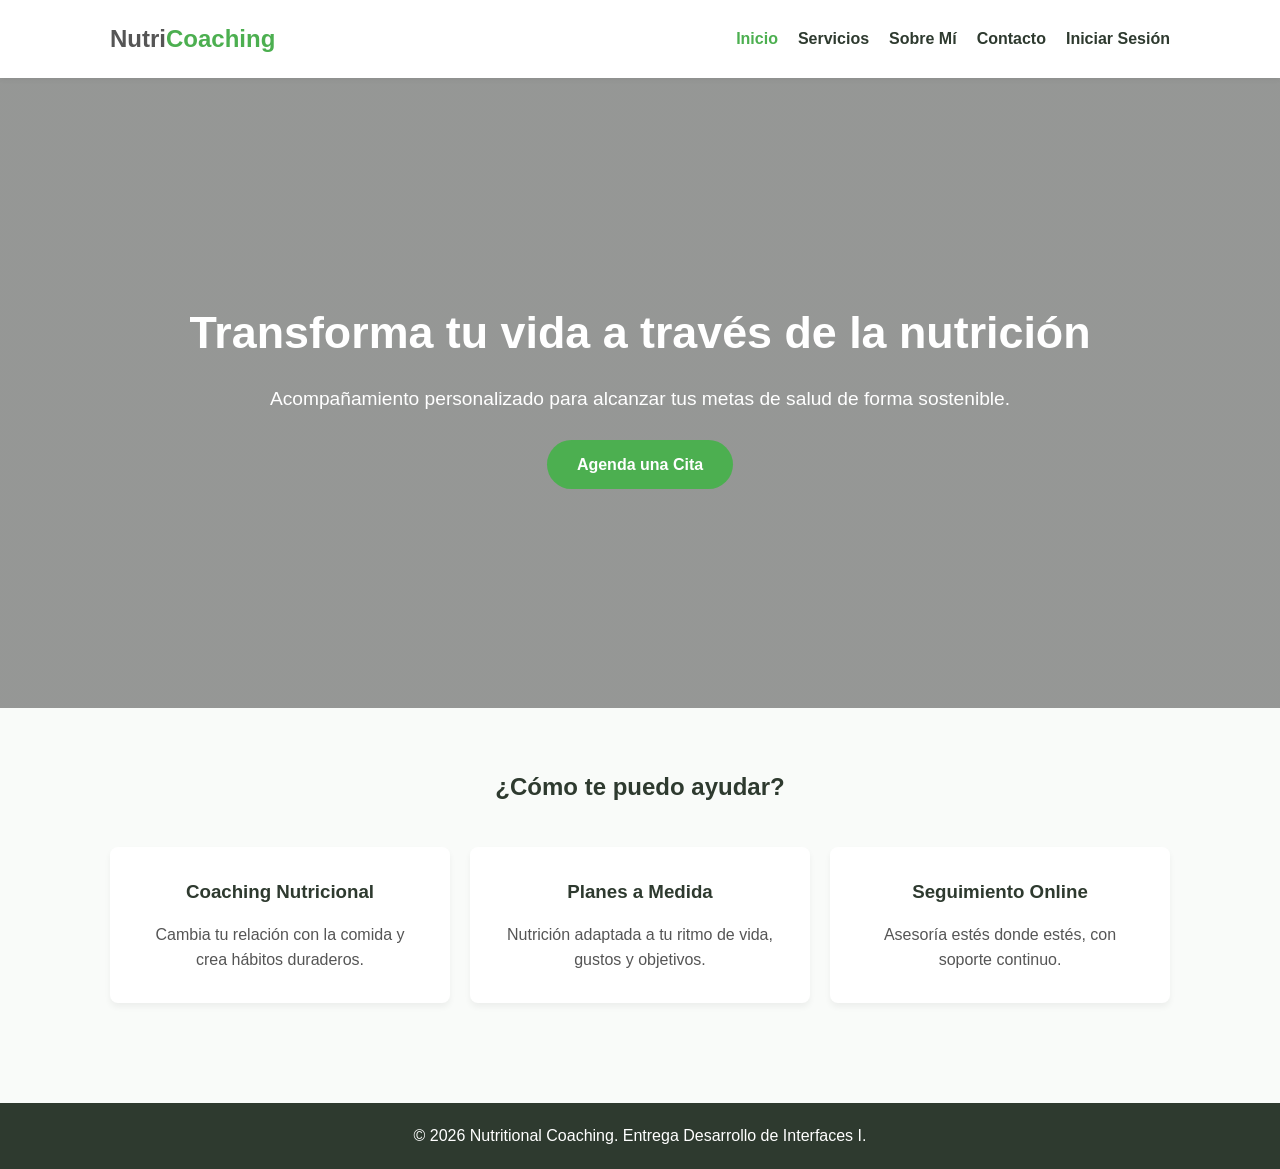
==== index.html @ 733d3e92 "feat: implementar estructura y diseño responsive de la sección principal (Main) - Creación de la est" ====
<!DOCTYPE html>
<html lang="es">
<head>
    <meta charset="UTF-8">
    <meta name="viewport" content="width=device-width, initial-scale=1.0">
    <title>Nutritional Coaching | Tu Bienestar</title>
    <link rel="stylesheet" href="css/estilos.css">
</head>
<body>

    <!-- Navegación principal -->
    <header class="main-header">
        <div class="container header-flex">
            <div class="logo">
                <h2>Nutri<span>Coaching</span></h2>
            </div>
            <nav class="main-nav">
                <ul>
                    <li><a href="#" class="active">Inicio</a></li>
                    <li><a href="#">Servicios</a></li>
                    <li><a href="#">Sobre Mí</a></li>
                    <li><a href="#">Contacto</a></li>
                    <li><a href="#">Iniciar Sesión</a></li>
                </ul>
            </nav>
        </div>
    </header>

    <!-- Héroe (Sección principal de impacto) -->
    <section class="hero">
        <div class="container hero-content">
            <h1>Transforma tu vida a través de la nutrición</h1>
            <p>Acompañamiento personalizado para alcanzar tus metas de salud de forma sostenible.</p>
            <a href="#" class="btn-primary">Agenda una Cita</a>
        </div>
    </section>

    <!-- Pilares o Servicios Breves -->
    <section class="services-preview">
        <div class="container">
            <h2 class="section-title">¿Cómo te puedo ayudar?</h2>
            <div class="services-grid">
                <div class="service-card">
                    <h3>Coaching Nutricional</h3>
                    <p>Cambia tu relación con la comida y crea hábitos duraderos.</p>
                </div>
                <div class="service-card">
                    <h3>Planes a Medida</h3>
                    <p>Nutrición adaptada a tu ritmo de vida, gustos y objetivos.</p>
                </div>
                <div class="service-card">
                    <h3>Seguimiento Online</h3>
                    <p>Asesoría estés donde estés, con soporte continuo.</p>
                </div>
            </div>
        </div>
    </section>

    <!-- Footer básico -->
    <footer class="main-footer">
        <p>&copy; 2026 Nutritional Coaching. Entrega Desarrollo de Interfaces I.</p>
    </footer>

</body>
</html>
---- css/estilos.css ----
/* --- Variables y Reset --- */
:root {
    --primary-color: #4CAF50; /* Verde saludable */
    --dark-color: #2E3A2F;
    --light-color: #f9fbf9;
    --text-color: #555;
}

* {
    margin: 0;
    padding: 0;
    box-sizing: border-box;
    font-family: 'Segoe UI', Tahoma, Geneva, Verdana, sans-serif;
}

body {
    background-color: var(--light-color);
    color: var(--text-color);
    line-height: 1.6;
}

.container {
    max-width: 1100px;
    margin: 0 auto;
    padding: 0 20px;
}

/* --- Header & Nav --- */
.main-header {
    background: #fff;
    box-shadow: 0 2px 5px rgba(0,0,0,0.05);
    padding: 20px 0;
    position: sticky;
    top: 0;
    z-index: 100;
}

.header-flex {
    display: flex;
    justify-content: space-between;
    align-items: center;
}

.logo h2 span {
    color: var(--primary-color);
}

.main-nav ul {
    display: flex;
    list-style: none;
}

.main-nav ul li {
    margin-left: 20px;
}

.main-nav ul li a {
    text-decoration: none;
    color: var(--dark-color);
    font-weight: 600;
    transition: color 0.3s;
}

.main-nav ul li a:hover, 
.main-nav ul li a.active {
    color: var(--primary-color);
}

/* --- Hero Section --- */
.hero {
    background: linear-gradient(rgba(0,0,0,0.4), rgba(0,0,0,0.4)), url('https://images.unsplash.com/photo-1540420773420-3366772f4999?q=80&w=1200') no-repeat center center/cover;
    height: 70vh;
    display: flex;
    align-items: center;
    color: #fff;
    text-align: center;
}

.hero-content {
    width: 100%;
}

.hero h1 {
    font-size: 2.8rem;
    margin-bottom: 15px;
}

.hero p {
    font-size: 1.2rem;
    margin-bottom: 25px;
}

.btn-primary {
    display: inline-block;
    background: var(--primary-color);
    color: #fff;
    padding: 12px 30px;
    text-decoration: none;
    border-radius: 25px;
    font-weight: bold;
    transition: background 0.3s;
}

.btn-primary:hover {
    background: #439a46;
}

/* --- Services Grid --- */
.services-preview {
    padding: 60px 0;
    text-align: center;
}

.section-title {
    margin-bottom: 40px;
    color: var(--dark-color);
}

.services-grid {
    display: grid;
    grid-template-columns: repeat(3, 1fr);
    gap: 20px;
}

.service-card {
    background: #fff;
    padding: 30px;
    border-radius: 8px;
    box-shadow: 0 4px 6px rgba(0,0,0,0.05);
    transition: transform 0.3s;
}

.service-card:hover {
    transform: translateY(-5px);
}

.service-card h3 {
    margin-bottom: 15px;
    color: var(--dark-color);
}

/* --- Footer --- */
.main-footer {
    background: var(--dark-color);
    color: #fff;
    text-align: center;
    padding: 20px 0;
    margin-top: 40px;
}

/* --- RESPONSIVE (Media Queries) --- */
@media (max-width: 768px) {
    .header-flex {
        flex-direction: column;
        gap: 15px;
    }

    .main-nav ul {
        padding: 0;
    }

    .hero h1 {
        font-size: 2rem;
    }

    .services-grid {
        grid-template-columns: 1fr; /* Pasa de 3 columnas a 1 en celulares */
    }
}
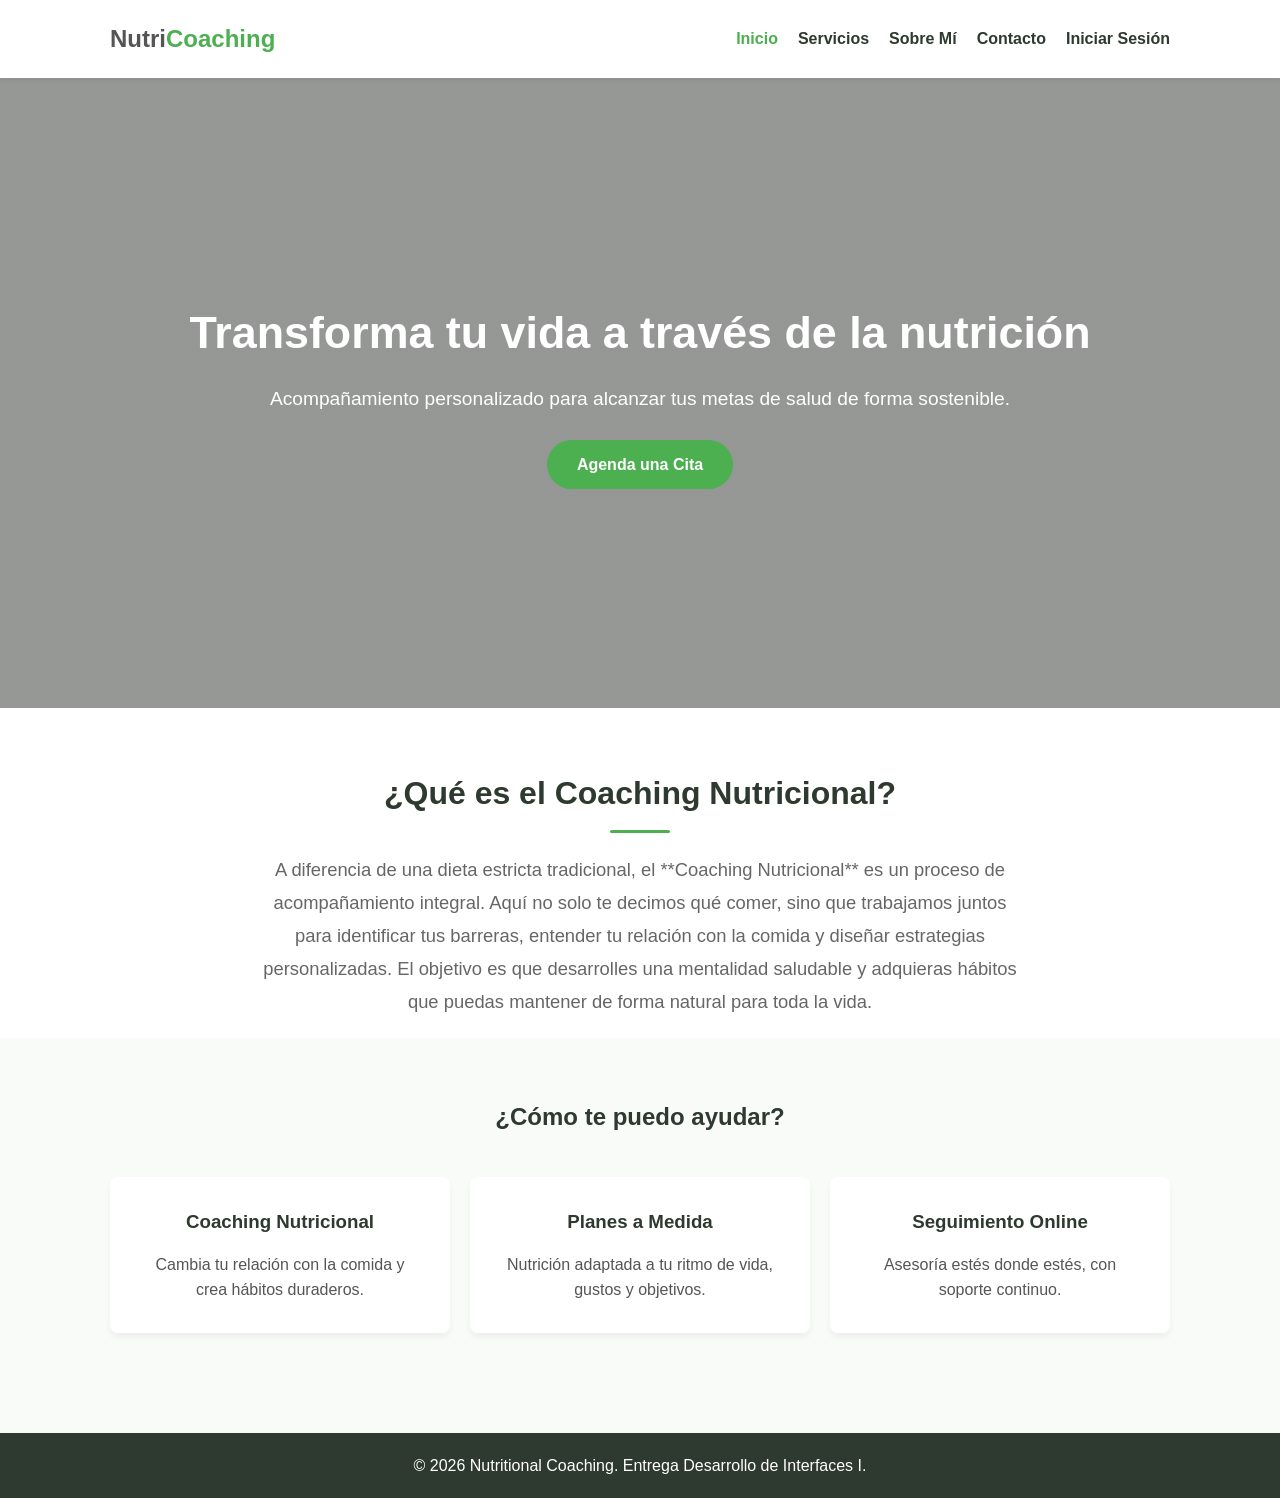
==== commit 5fd50552: "feat:agregar sección explicativa de Coaching Nutricional según feedback del profe -Incorporación de " ====
--- a/index.html
+++ b/index.html
@@ -20,7 +20,7 @@
                     <li><a href="#">Servicios</a></li>
                     <li><a href="#">Sobre Mí</a></li>
                     <li><a href="#">Contacto</a></li>
-                    <li><a href="#">Iniciar Sesión</a></li>
+                    <li><a href="pages/login-register.html">Iniciar Sesión</a></li>
                 </ul>
             </nav>
         </div>
@@ -32,6 +32,16 @@
             <h1>Transforma tu vida a través de la nutrición</h1>
             <p>Acompañamiento personalizado para alcanzar tus metas de salud de forma sostenible.</p>
             <a href="#" class="btn-primary">Agenda una Cita</a>
+        </div>
+    </section>
+
+    <!-- Sección de Introducción / ¿Qué es el Coaching? -->
+    <section class="about-coaching">
+        <div class="container container-small">
+            <h2 class="about-title">¿Qué es el Coaching Nutricional?</h2>
+            <p class="about-text">
+                A diferencia de una dieta estricta tradicional, el **Coaching Nutricional** es un proceso de acompañamiento integral. Aquí no solo te decimos qué comer, sino que trabajamos juntos para identificar tus barreras, entender tu relación con la comida y diseñar estrategias personalizadas. El objetivo es que desarrolles una mentalidad saludable y adquieras hábitos que puedas mantener de forma natural para toda la vida.
+            </p>
         </div>
     </section>
 
--- a/css/estilos.css
+++ b/css/estilos.css
@@ -1,79 +1,95 @@
 /* --- Variables y Reset --- */
 :root {
-    --primary-color: #4CAF50; /* Verde saludable */
-    --dark-color: #2E3A2F;
-    --light-color: #f9fbf9;
-    --text-color: #555;
+    /* Variables CSS: Centralizan los colores de la paleta para mantener consistencia 
+       y permitir cambios globales rápidos. Cumple con principios de UI/UX de consistencia. */
+    --primary-color: #4CAF50; /* Verde principal (identidad de salud/bienestar) */
+    --dark-color: #2E3A2F;    /* Gris verdoso oscuro para textos principales y fondos contrastantes */
+    --light-color: #f9fbf9;   /* Blanco roto/hueso para el fondo general del sitio */
+    --text-color: #555;       /* Gris medio para los párrafos, reduciendo la fatiga visual */
 }
 
 * {
     margin: 0;
     padding: 0;
+    /* Box-sizing Border-box: Cambia el modelo de caja del navegador. Hace que el 
+       padding y el border se incluyan DENTRO del ancho (width) total del elemento. 
+       Evita que las cajas se desborden o se rompa el diseño adaptativo. */
     box-sizing: border-box;
     font-family: 'Segoe UI', Tahoma, Geneva, Verdana, sans-serif;
 }
 
 body {
-    background-color: var(--light-color);
-    color: var(--text-color);
-    line-height: 1.6;
+    background-color: var(--light-color); /* Aplica el color de fondo general */
+    color: var(--text-color);             /* Color por defecto para el texto */
+    line-height: 1.6;                     /* Altura de línea para mejorar la legibilidad del texto */
 }
 
 .container {
+    /* Contenedor Adaptativo: Establece un ancho máximo para pantallas grandes 
+       y usa 'margin: 0 auto' para centrar el bloque horizontalmente. */
     max-width: 1100px;
     margin: 0 auto;
-    padding: 0 20px;
+    padding: 0 20px; /* Padding lateral de seguridad para que el contenido no pegue al borde en móviles */
 }
 
 /* --- Header & Nav --- */
 .main-header {
     background: #fff;
+    /* Box-shadow: Crea un efecto de sombra sutil bajo el header para darle profundidad (profundidad visual) */
     box-shadow: 0 2px 5px rgba(0,0,0,0.05);
     padding: 20px 0;
+    /* Cabecera Fija: 'sticky' mantiene el menú flotando en la parte superior al hacer scroll, 
+       mejorando la usabilidad del sitio web. El 'z-index' asegura que pase por encima del contenido. */
     position: sticky;
     top: 0;
     z-index: 100;
 }
 
 .header-flex {
+    /* Flexbox: Alinea el Logo y el Menú en una fila horizontal distribuyéndolos 
+       a los extremos opuestos (space-between) y centrándolos verticalmente (center). */
     display: flex;
     justify-content: space-between;
     align-items: center;
 }
 
 .logo h2 span {
-    color: var(--primary-color);
+    color: var(--primary-color); /* Resalta el "Coaching" con el verde de la marca */
 }
 
 .main-nav ul {
-    display: flex;
-    list-style: none;
+    display: flex; /* Coloca los elementos de la lista de navegación en una fila horizontal */
+    list-style: none; /* Elimina los puntos o viñetas por defecto de las listas 'ul' */
 }
 
 .main-nav ul li {
-    margin-left: 20px;
+    margin-left: 20px; /* Genera separación horizontal entre las opciones del menú */
 }
 
 .main-nav ul li a {
-    text-decoration: none;
-    color: var(--dark-color);
-    font-weight: 600;
-    transition: color 0.3s;
+    text-decoration: none; /* Elimina la línea de subrayado azul por defecto de los enlaces */
+    color: var(--dark-color);
+    font-weight: 600; /* Hace la tipografía semi-negrita para mejor lectura */
+    /* Transition: Suaviza el cambio de color al pasar el cursor (hover), durando 0.3 segundos */
+    transition: color 0.3s; 
 }
 
 .main-nav ul li a:hover, 
 .main-nav ul li a.active {
-    color: var(--primary-color);
-}
-
-/* --- Hero Section --- */
+    color: var(--primary-color); /* Cambia a verde en hover o si la página está activa */
+}
+
+/* --- Hero Section (Sección Principal) --- */
 .hero {
+    /* Background compuesto: Combina un degradado lineal oscuro (para opacar la imagen y que el 
+       texto blanco contraste y sea legible) junto con una imagen de Unsplash en alta resolución. 
+       'cover' asegura que la imagen cubra todo el espacio sin deformarse. */
     background: linear-gradient(rgba(0,0,0,0.4), rgba(0,0,0,0.4)), url('https://images.unsplash.com/photo-1540420773420-3366772f4999?q=80&w=1200') no-repeat center center/cover;
-    height: 70vh;
+    height: 70vh; /* Ocupa el 70% de la altura visible de la pantalla del usuario */
     display: flex;
-    align-items: center;
+    align-items: center; /* Centra el contenido del hero verticalmente */
     color: #fff;
-    text-align: center;
+    text-align: center; /* Centra los textos horizontalmente */
 }
 
 .hero-content {
@@ -81,7 +97,7 @@
 }
 
 .hero h1 {
-    font-size: 2.8rem;
+    font-size: 2.8rem; /* Tamaño de tipografía grande para jerarquía de títulos principal (H1) */
     margin-bottom: 15px;
 }
 
@@ -91,21 +107,61 @@
 }
 
 .btn-primary {
-    display: inline-block;
+    display: inline-block; /* Permite aplicar paddings, márgenes y comportarse como bloque en línea */
     background: var(--primary-color);
     color: #fff;
-    padding: 12px 30px;
+    padding: 12px 30px; /* Espaciado interno para darle forma de botón ovalado */
     text-decoration: none;
-    border-radius: 25px;
+    border-radius: 25px; /* Bordes completamente redondeados */
     font-weight: bold;
-    transition: background 0.3s;
+    transition: background 0.3s; /* Transición suave para el cambio de color del botón */
 }
 
 .btn-primary:hover {
-    background: #439a46;
-}
-
-/* --- Services Grid --- */
+    background: #439a46; /* Oscurece ligeramente el verde cuando el usuario se posiciona encima */
+}
+
+/* --- Nueva Sección: ¿Qué es el Coaching? (Feedback del Profesor) --- */
+.about-coaching {
+    background-color: #fff; /* Fondo blanco para romper el ritmo visual con el fondo general gris claro */
+    padding: 60px 0 20px 0;
+    text-align: center;
+}
+
+.container-small {
+    /* Contenedor más angosto (800px): Mantiene las líneas de texto más cortas, 
+       lo cual es un principio clave de UX de lectura para que el usuario no se canse. */
+    max-width: 800px; 
+    margin: 0 auto;
+    padding: 0 20px;
+}
+
+.about-title {
+    color: var(--dark-color);
+    font-size: 2rem;
+    margin-bottom: 20px;
+    position: relative; /* Permite posicionar el pseudo-elemento ::after con base a este título */
+}
+
+/* Pseudo-elemento ::after: Crea de forma puramente CSS una línea decorativa verde 
+   justo debajo del título sin tener que ensuciar el HTML con etiquetas extras divs vacíos. */
+.about-title::after {
+    content: ''; /* Obligatorio para que el pseudo-elemento exista en el renderizado */
+    display: block;
+    width: 60px;
+    height: 3px;
+    background-color: var(--primary-color);
+    margin: 10px auto 0 auto; /* Centra la línea horizontalmente */
+    border-radius: 2px;
+}
+
+.about-text {
+    font-size: 1.15rem; /* Un poco más grande que el texto común para darle carácter introductorio */
+    color: #666;
+    line-height: 1.8; /* Mayor espacio entre líneas de texto para una lectura fluida */
+}
+
+/* --- Services Grid (Sección de Tarjetas) --- */
 .services-preview {
     padding: 60px 0;
     text-align: center;
@@ -117,20 +173,24 @@
 }
 
 .services-grid {
+    /* CSS Grid Layout: Sistema bidimensional perfecto para maquetar grids. 
+       'repeat(3, 1fr)' crea automáticamente 3 columnas que miden exactamente lo mismo (fracciones iguales). */
     display: grid;
     grid-template-columns: repeat(3, 1fr);
-    gap: 20px;
+    gap: 20px; /* Separación uniforme entre las tarjetas de servicios */
 }
 
 .service-card {
     background: #fff;
     padding: 30px;
     border-radius: 8px;
-    box-shadow: 0 4px 6px rgba(0,0,0,0.05);
-    transition: transform 0.3s;
+    box-shadow: 0 4px 6px rgba(0,0,0,0.05); /* Sombra suave para generar el efecto de tarjeta limpia */
+    transition: transform 0.3s; /* Prepara la tarjeta para una animación de movimiento suave */
 }
 
 .service-card:hover {
+    /* Efecto de elevación: Eleva la tarjeta 5 píxeles verticalmente en el eje Y al pasar el cursor, 
+       dando una respuesta visual dinámica e interactiva de que es un elemento clicable. */
     transform: translateY(-5px);
 }
 
@@ -148,9 +208,13 @@
     margin-top: 40px;
 }
 
-/* --- RESPONSIVE (Media Queries) --- */
+/* --- RESPONSIVE DESIGN (Media Queries) --- */
 @media (max-width: 768px) {
+    /* Este bloque se activa automáticamente cuando la pantalla mide 768px de ancho o menos (Tablets y Móviles) */
+
     .header-flex {
+        /* Pasa el menú de navegación a diseño vertical, apilando el logo encima de los links 
+           para que no se corten o queden apretados en los lados. */
         flex-direction: column;
         gap: 15px;
     }
@@ -160,10 +224,12 @@
     }
 
     .hero h1 {
-        font-size: 2rem;
+        font-size: 2rem; /* Reduce el tamaño del título principal para que quepa bien en pantallas móviles */
     }
 
     .services-grid {
-        grid-template-columns: 1fr; /* Pasa de 3 columnas a 1 en celulares */
+        /* Destruye las 3 columnas y las pasa a 1 sola columna vertical (1fr). 
+           Esto evita el scroll horizontal y asegura el estándar 100% Responsive. */
+        grid-template-columns: 1fr; 
     }
 }
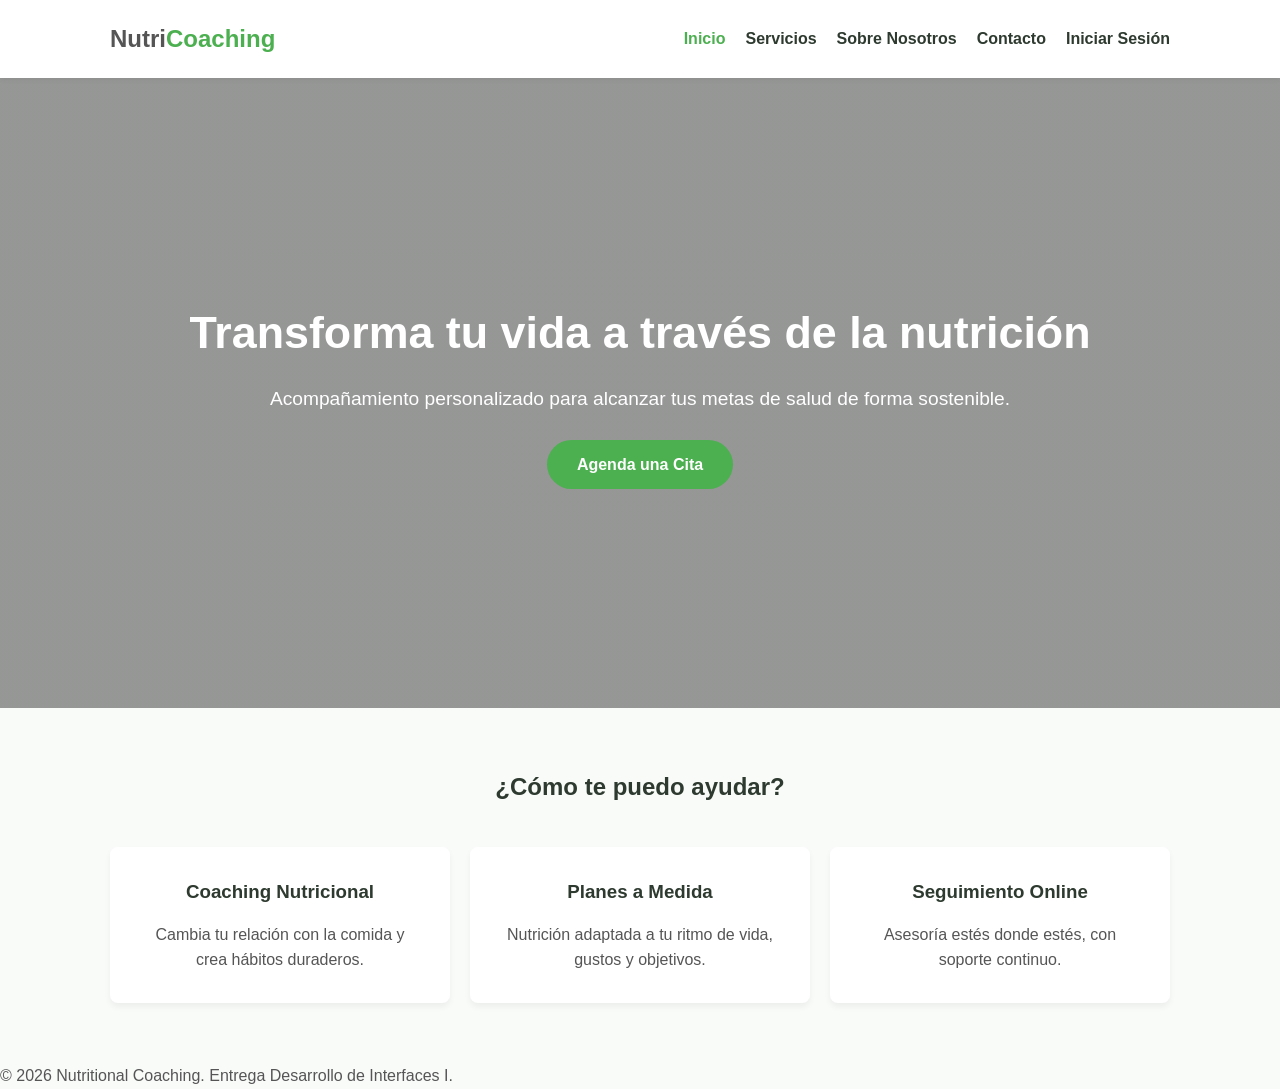
==== commit 1110641c: "diseño_Gaby" ====
--- a/index.html
+++ b/index.html
@@ -18,9 +18,9 @@
                 <ul>
                     <li><a href="#" class="active">Inicio</a></li>
                     <li><a href="#">Servicios</a></li>
-                    <li><a href="#">Sobre Mí</a></li>
+                    <li><a href="sobre_nosotros.html">Sobre Nosotros</a></li>
                     <li><a href="#">Contacto</a></li>
-                    <li><a href="pages/login-register.html">Iniciar Sesión</a></li>
+                    <li><a href="#">Iniciar Sesión</a></li>
                 </ul>
             </nav>
         </div>
@@ -32,16 +32,6 @@
             <h1>Transforma tu vida a través de la nutrición</h1>
             <p>Acompañamiento personalizado para alcanzar tus metas de salud de forma sostenible.</p>
             <a href="#" class="btn-primary">Agenda una Cita</a>
-        </div>
-    </section>
-
-    <!-- Sección de Introducción / ¿Qué es el Coaching? -->
-    <section class="about-coaching">
-        <div class="container container-small">
-            <h2 class="about-title">¿Qué es el Coaching Nutricional?</h2>
-            <p class="about-text">
-                A diferencia de una dieta estricta tradicional, el **Coaching Nutricional** es un proceso de acompañamiento integral. Aquí no solo te decimos qué comer, sino que trabajamos juntos para identificar tus barreras, entender tu relación con la comida y diseñar estrategias personalizadas. El objetivo es que desarrolles una mentalidad saludable y adquieras hábitos que puedas mantener de forma natural para toda la vida.
-            </p>
         </div>
     </section>
 
--- a/css/estilos.css
+++ b/css/estilos.css
@@ -1,95 +1,79 @@
 /* --- Variables y Reset --- */
 :root {
-    /* Variables CSS: Centralizan los colores de la paleta para mantener consistencia 
-       y permitir cambios globales rápidos. Cumple con principios de UI/UX de consistencia. */
-    --primary-color: #4CAF50; /* Verde principal (identidad de salud/bienestar) */
-    --dark-color: #2E3A2F;    /* Gris verdoso oscuro para textos principales y fondos contrastantes */
-    --light-color: #f9fbf9;   /* Blanco roto/hueso para el fondo general del sitio */
-    --text-color: #555;       /* Gris medio para los párrafos, reduciendo la fatiga visual */
+    --primary-color: #4CAF50; /* Verde saludable */
+    --dark-color: #2E3A2F;
+    --light-color: #f9fbf9;
+    --text-color: #555;
 }
 
 * {
     margin: 0;
     padding: 0;
-    /* Box-sizing Border-box: Cambia el modelo de caja del navegador. Hace que el 
-       padding y el border se incluyan DENTRO del ancho (width) total del elemento. 
-       Evita que las cajas se desborden o se rompa el diseño adaptativo. */
     box-sizing: border-box;
     font-family: 'Segoe UI', Tahoma, Geneva, Verdana, sans-serif;
 }
 
 body {
-    background-color: var(--light-color); /* Aplica el color de fondo general */
-    color: var(--text-color);             /* Color por defecto para el texto */
-    line-height: 1.6;                     /* Altura de línea para mejorar la legibilidad del texto */
+    background-color: var(--light-color);
+    color: var(--text-color);
+    line-height: 1.6;
 }
 
 .container {
-    /* Contenedor Adaptativo: Establece un ancho máximo para pantallas grandes 
-       y usa 'margin: 0 auto' para centrar el bloque horizontalmente. */
     max-width: 1100px;
     margin: 0 auto;
-    padding: 0 20px; /* Padding lateral de seguridad para que el contenido no pegue al borde en móviles */
+    padding: 0 20px;
 }
 
 /* --- Header & Nav --- */
 .main-header {
     background: #fff;
-    /* Box-shadow: Crea un efecto de sombra sutil bajo el header para darle profundidad (profundidad visual) */
     box-shadow: 0 2px 5px rgba(0,0,0,0.05);
     padding: 20px 0;
-    /* Cabecera Fija: 'sticky' mantiene el menú flotando en la parte superior al hacer scroll, 
-       mejorando la usabilidad del sitio web. El 'z-index' asegura que pase por encima del contenido. */
     position: sticky;
     top: 0;
     z-index: 100;
 }
 
 .header-flex {
-    /* Flexbox: Alinea el Logo y el Menú en una fila horizontal distribuyéndolos 
-       a los extremos opuestos (space-between) y centrándolos verticalmente (center). */
     display: flex;
     justify-content: space-between;
     align-items: center;
 }
 
 .logo h2 span {
-    color: var(--primary-color); /* Resalta el "Coaching" con el verde de la marca */
+    color: var(--primary-color);
 }
 
 .main-nav ul {
-    display: flex; /* Coloca los elementos de la lista de navegación en una fila horizontal */
-    list-style: none; /* Elimina los puntos o viñetas por defecto de las listas 'ul' */
+    display: flex;
+    list-style: none;
 }
 
 .main-nav ul li {
-    margin-left: 20px; /* Genera separación horizontal entre las opciones del menú */
+    margin-left: 20px;
 }
 
 .main-nav ul li a {
-    text-decoration: none; /* Elimina la línea de subrayado azul por defecto de los enlaces */
-    color: var(--dark-color);
-    font-weight: 600; /* Hace la tipografía semi-negrita para mejor lectura */
-    /* Transition: Suaviza el cambio de color al pasar el cursor (hover), durando 0.3 segundos */
-    transition: color 0.3s; 
+    text-decoration: none;
+    color: var(--dark-color);
+    font-weight: 600;
+    transition: color 0.3s;
 }
 
 .main-nav ul li a:hover, 
 .main-nav ul li a.active {
-    color: var(--primary-color); /* Cambia a verde en hover o si la página está activa */
-}
-
-/* --- Hero Section (Sección Principal) --- */
+    color: var(--primary-color);
+}
+
+/* --- Hero Section --- */
 .hero {
-    /* Background compuesto: Combina un degradado lineal oscuro (para opacar la imagen y que el 
-       texto blanco contraste y sea legible) junto con una imagen de Unsplash en alta resolución. 
-       'cover' asegura que la imagen cubra todo el espacio sin deformarse. */
     background: linear-gradient(rgba(0,0,0,0.4), rgba(0,0,0,0.4)), url('https://images.unsplash.com/photo-1540420773420-3366772f4999?q=80&w=1200') no-repeat center center/cover;
-    height: 70vh; /* Ocupa el 70% de la altura visible de la pantalla del usuario */
+    height: 70vh;
     display: flex;
-    align-items: center; /* Centra el contenido del hero verticalmente */
+    align-items: center;
     color: #fff;
-    text-align: center; /* Centra los textos horizontalmente */
+    text-align: center;
 }
 
 .hero-content {
@@ -97,7 +81,7 @@
 }
 
 .hero h1 {
-    font-size: 2.8rem; /* Tamaño de tipografía grande para jerarquía de títulos principal (H1) */
+    font-size: 2.8rem;
     margin-bottom: 15px;
 }
 
@@ -107,61 +91,21 @@
 }
 
 .btn-primary {
-    display: inline-block; /* Permite aplicar paddings, márgenes y comportarse como bloque en línea */
+    display: inline-block;
     background: var(--primary-color);
     color: #fff;
-    padding: 12px 30px; /* Espaciado interno para darle forma de botón ovalado */
+    padding: 12px 30px;
     text-decoration: none;
-    border-radius: 25px; /* Bordes completamente redondeados */
+    border-radius: 25px;
     font-weight: bold;
-    transition: background 0.3s; /* Transición suave para el cambio de color del botón */
+    transition: background 0.3s;
 }
 
 .btn-primary:hover {
-    background: #439a46; /* Oscurece ligeramente el verde cuando el usuario se posiciona encima */
-}
-
-/* --- Nueva Sección: ¿Qué es el Coaching? (Feedback del Profesor) --- */
-.about-coaching {
-    background-color: #fff; /* Fondo blanco para romper el ritmo visual con el fondo general gris claro */
-    padding: 60px 0 20px 0;
-    text-align: center;
-}
-
-.container-small {
-    /* Contenedor más angosto (800px): Mantiene las líneas de texto más cortas, 
-       lo cual es un principio clave de UX de lectura para que el usuario no se canse. */
-    max-width: 800px; 
-    margin: 0 auto;
-    padding: 0 20px;
-}
-
-.about-title {
-    color: var(--dark-color);
-    font-size: 2rem;
-    margin-bottom: 20px;
-    position: relative; /* Permite posicionar el pseudo-elemento ::after con base a este título */
-}
-
-/* Pseudo-elemento ::after: Crea de forma puramente CSS una línea decorativa verde 
-   justo debajo del título sin tener que ensuciar el HTML con etiquetas extras divs vacíos. */
-.about-title::after {
-    content: ''; /* Obligatorio para que el pseudo-elemento exista en el renderizado */
-    display: block;
-    width: 60px;
-    height: 3px;
-    background-color: var(--primary-color);
-    margin: 10px auto 0 auto; /* Centra la línea horizontalmente */
-    border-radius: 2px;
-}
-
-.about-text {
-    font-size: 1.15rem; /* Un poco más grande que el texto común para darle carácter introductorio */
-    color: #666;
-    line-height: 1.8; /* Mayor espacio entre líneas de texto para una lectura fluida */
-}
-
-/* --- Services Grid (Sección de Tarjetas) --- */
+    background: #439a46;
+}
+
+/* --- Services Grid --- */
 .services-preview {
     padding: 60px 0;
     text-align: center;
@@ -173,24 +117,20 @@
 }
 
 .services-grid {
-    /* CSS Grid Layout: Sistema bidimensional perfecto para maquetar grids. 
-       'repeat(3, 1fr)' crea automáticamente 3 columnas que miden exactamente lo mismo (fracciones iguales). */
     display: grid;
     grid-template-columns: repeat(3, 1fr);
-    gap: 20px; /* Separación uniforme entre las tarjetas de servicios */
+    gap: 20px;
 }
 
 .service-card {
     background: #fff;
     padding: 30px;
     border-radius: 8px;
-    box-shadow: 0 4px 6px rgba(0,0,0,0.05); /* Sombra suave para generar el efecto de tarjeta limpia */
-    transition: transform 0.3s; /* Prepara la tarjeta para una animación de movimiento suave */
+    box-shadow: 0 4px 6px rgba(0,0,0,0.05);
+    transition: transform 0.3s;
 }
 
 .service-card:hover {
-    /* Efecto de elevación: Eleva la tarjeta 5 píxeles verticalmente en el eje Y al pasar el cursor, 
-       dando una respuesta visual dinámica e interactiva de que es un elemento clicable. */
     transform: translateY(-5px);
 }
 
@@ -199,37 +139,76 @@
     color: var(--dark-color);
 }
 
-/* --- Footer --- */
-.main-footer {
-    background: var(--dark-color);
-    color: #fff;
-    text-align: center;
-    padding: 20px 0;
-    margin-top: 40px;
-}
-
-/* --- RESPONSIVE DESIGN (Media Queries) --- */
-@media (max-width: 768px) {
-    /* Este bloque se activa automáticamente cuando la pantalla mide 768px de ancho o menos (Tablets y Móviles) */
-
-    .header-flex {
-        /* Pasa el menú de navegación a diseño vertical, apilando el logo encima de los links 
-           para que no se corten o queden apretados en los lados. */
-        flex-direction: column;
-        gap: 15px;
-    }
-
-    .main-nav ul {
-        padding: 0;
-    }
-
-    .hero h1 {
-        font-size: 2rem; /* Reduce el tamaño del título principal para que quepa bien en pantallas móviles */
-    }
-
-    .services-grid {
-        /* Destruye las 3 columnas y las pasa a 1 sola columna vertical (1fr). 
-           Esto evita el scroll horizontal y asegura el estándar 100% Responsive. */
-        grid-template-columns: 1fr; 
-    }
+/* --- Sobre Nosotros (Alineación Horizontal Forzada) --- */
+#sobre-nosotros {
+    display: grid;
+    grid-template-columns: 7fr 5fr; /* Esto divide tu pantalla en 2 columnas fijas */
+    gap: 50px;
+    padding: 70px 8%;           
+    background-color: #f9fbf9;
+    align-items: center;
+    max-width: 1200px;
+    margin: 0 auto;
+}
+
+.texto-nosotros h6 {
+    color: var(--primary-color);
+    text-transform: uppercase;
+    font-weight: 700;
+    letter-spacing: 2px;
+    margin: 0 0 12px 0;
+    font-size: 0.9rem;
+}
+
+.texto-nosotros h2 {
+    color: var(--dark-color);
+    font-size: 2.3rem;
+    line-height: 1.2;
+    margin: 0 0 24px 0;
+    font-weight: 800;
+}
+
+.texto-nosotros p {
+    color: var(--text-color);
+    font-size: 1.05rem;
+    line-height: 1.7;
+    margin: 0 0 20px 0;
+}
+
+.btn-descubre {
+    display: inline-block;
+    background-color: var(--primary-color);
+    color: #fff !important;
+    padding: 12px 32px;
+    text-decoration: none;
+    border-radius: 30px;
+    font-weight: 600;
+    font-size: 0.95rem;
+    box-shadow: 0 4px 10px rgba(76, 175, 80, 0.2);
+    transition: all 0.3s ease;
+}
+
+.btn-descubre:hover {
+    background-color: #439a46;
+    transform: translateY(-2px);
+    box-shadow: 0 6px 14px rgba(76, 175, 80, 0.3);
+}
+
+.btn-descubre .flecha {
+    margin-left: 8px;
+    font-weight: bold;
+}
+
+.verduras {
+    margin: 0;
+    padding: 0;
+    width: 100%;
+}
+
+.verduras img {
+    width: 100%;
+    max-height: 440px;
+    object-fit: cover;
+    box-shadow: 0 15px 35px rgba(0, 0, 0, 0.1);
+    border-radius: 30px 120px 30px 30px; 
 }
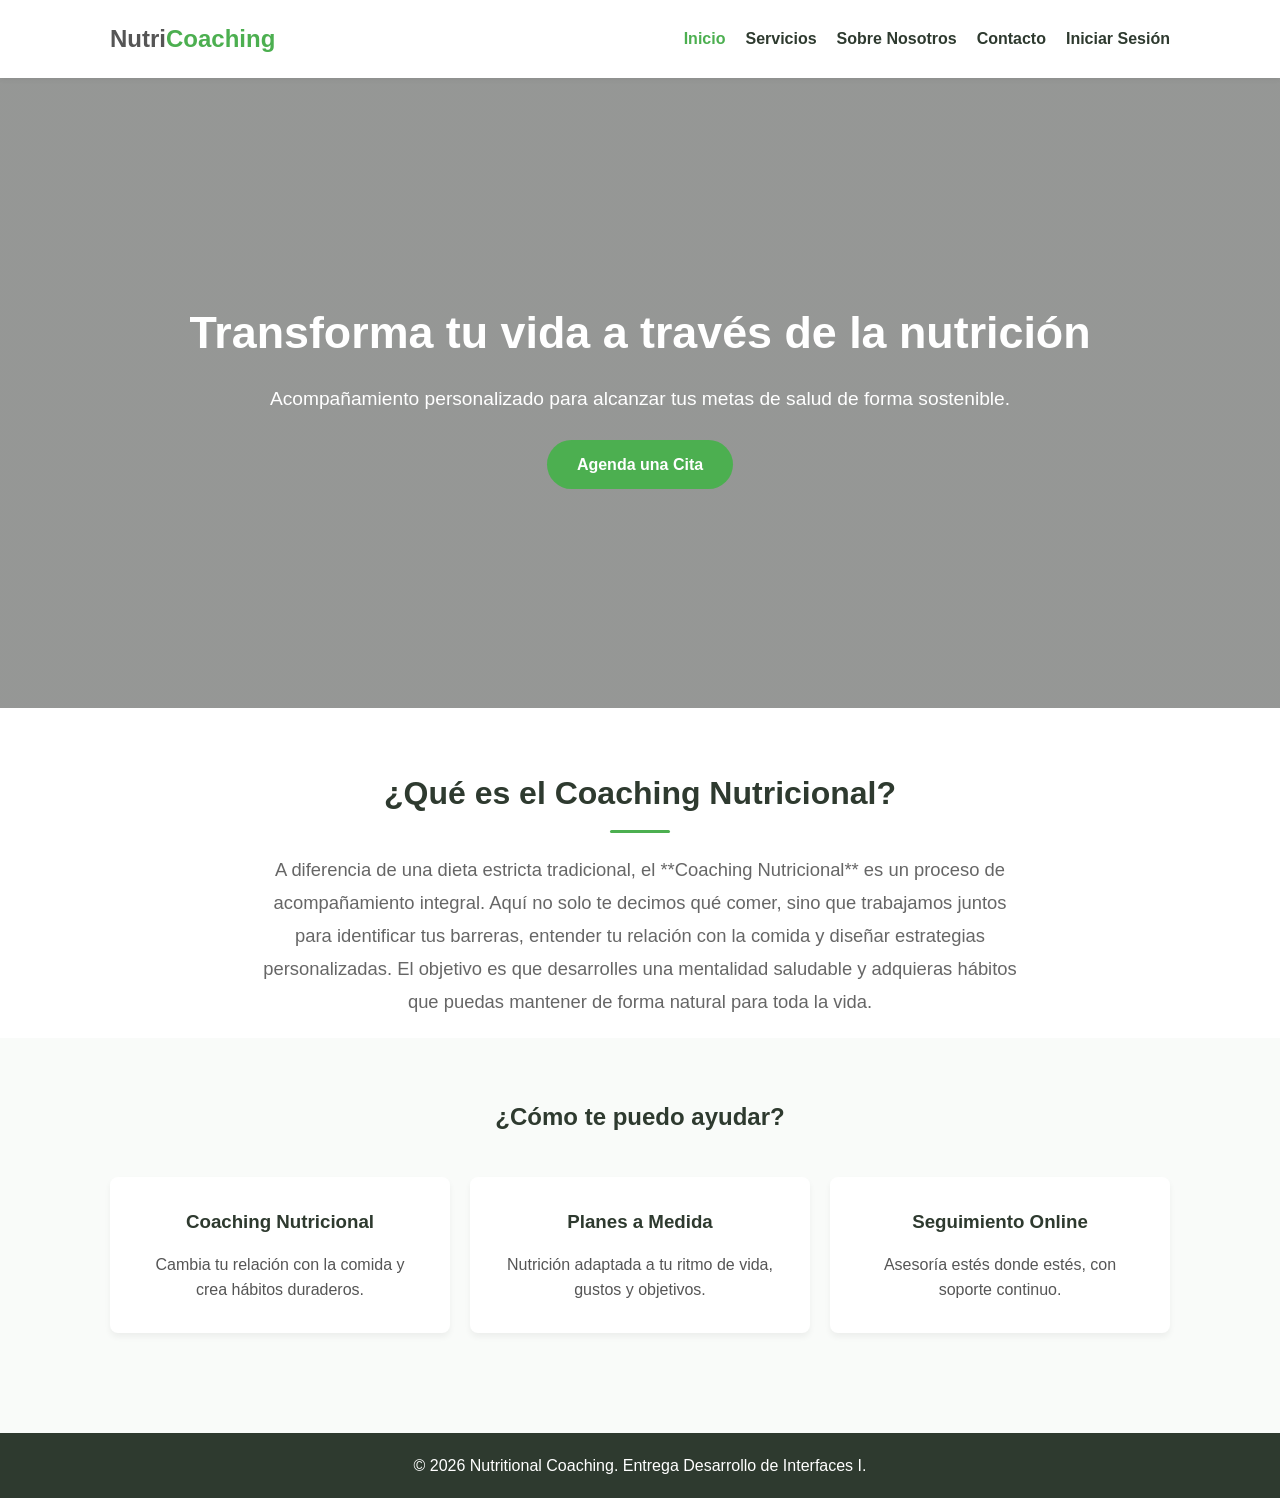
==== commit 337628bd: "Merge branch 'develop' into feature/paginas-navegacion-gaby" ====
--- a/index.html
+++ b/index.html
@@ -16,11 +16,11 @@
             </div>
             <nav class="main-nav">
                 <ul>
-                    <li><a href="#" class="active">Inicio</a></li>
-                    <li><a href="#">Servicios</a></li>
+                    <li><a href="index.html" class="active">Inicio</a></li>
+                    <li><a href="servicios.html">Servicios</a></li>
                     <li><a href="sobre_nosotros.html">Sobre Nosotros</a></li>
                     <li><a href="#">Contacto</a></li>
-                    <li><a href="#">Iniciar Sesión</a></li>
+                    <li><a href="pages/login-register.html">Iniciar Sesión</a></li>
                 </ul>
             </nav>
         </div>
@@ -32,6 +32,16 @@
             <h1>Transforma tu vida a través de la nutrición</h1>
             <p>Acompañamiento personalizado para alcanzar tus metas de salud de forma sostenible.</p>
             <a href="#" class="btn-primary">Agenda una Cita</a>
+        </div>
+    </section>
+
+    <!-- Sección de Introducción / ¿Qué es el Coaching? -->
+    <section class="about-coaching">
+        <div class="container container-small">
+            <h2 class="about-title">¿Qué es el Coaching Nutricional?</h2>
+            <p class="about-text">
+                A diferencia de una dieta estricta tradicional, el **Coaching Nutricional** es un proceso de acompañamiento integral. Aquí no solo te decimos qué comer, sino que trabajamos juntos para identificar tus barreras, entender tu relación con la comida y diseñar estrategias personalizadas. El objetivo es que desarrolles una mentalidad saludable y adquieras hábitos que puedas mantener de forma natural para toda la vida.
+            </p>
         </div>
     </section>
 
--- a/css/estilos.css
+++ b/css/estilos.css
@@ -1,79 +1,95 @@
 /* --- Variables y Reset --- */
 :root {
-    --primary-color: #4CAF50; /* Verde saludable */
-    --dark-color: #2E3A2F;
-    --light-color: #f9fbf9;
-    --text-color: #555;
+    /* Variables CSS: Centralizan los colores de la paleta para mantener consistencia 
+       y permitir cambios globales rápidos. Cumple con principios de UI/UX de consistencia. */
+    --primary-color: #4CAF50; /* Verde principal (identidad de salud/bienestar) */
+    --dark-color: #2E3A2F;    /* Gris verdoso oscuro para textos principales y fondos contrastantes */
+    --light-color: #f9fbf9;   /* Blanco roto/hueso para el fondo general del sitio */
+    --text-color: #555;       /* Gris medio para los párrafos, reduciendo la fatiga visual */
 }
 
 * {
     margin: 0;
     padding: 0;
+    /* Box-sizing Border-box: Cambia el modelo de caja del navegador. Hace que el 
+       padding y el border se incluyan DENTRO del ancho (width) total del elemento. 
+       Evita que las cajas se desborden o se rompa el diseño adaptativo. */
     box-sizing: border-box;
     font-family: 'Segoe UI', Tahoma, Geneva, Verdana, sans-serif;
 }
 
 body {
-    background-color: var(--light-color);
-    color: var(--text-color);
-    line-height: 1.6;
+    background-color: var(--light-color); /* Aplica el color de fondo general */
+    color: var(--text-color);             /* Color por defecto para el texto */
+    line-height: 1.6;                     /* Altura de línea para mejorar la legibilidad del texto */
 }
 
 .container {
+    /* Contenedor Adaptativo: Establece un ancho máximo para pantallas grandes 
+       y usa 'margin: 0 auto' para centrar el bloque horizontalmente. */
     max-width: 1100px;
     margin: 0 auto;
-    padding: 0 20px;
+    padding: 0 20px; /* Padding lateral de seguridad para que el contenido no pegue al borde en móviles */
 }
 
 /* --- Header & Nav --- */
 .main-header {
     background: #fff;
+    /* Box-shadow: Crea un efecto de sombra sutil bajo el header para darle profundidad (profundidad visual) */
     box-shadow: 0 2px 5px rgba(0,0,0,0.05);
     padding: 20px 0;
+    /* Cabecera Fija: 'sticky' mantiene el menú flotando en la parte superior al hacer scroll, 
+       mejorando la usabilidad del sitio web. El 'z-index' asegura que pase por encima del contenido. */
     position: sticky;
     top: 0;
     z-index: 100;
 }
 
 .header-flex {
+    /* Flexbox: Alinea el Logo y el Menú en una fila horizontal distribuyéndolos 
+       a los extremos opuestos (space-between) y centrándolos verticalmente (center). */
     display: flex;
     justify-content: space-between;
     align-items: center;
 }
 
 .logo h2 span {
-    color: var(--primary-color);
+    color: var(--primary-color); /* Resalta el "Coaching" con el verde de la marca */
 }
 
 .main-nav ul {
-    display: flex;
-    list-style: none;
+    display: flex; /* Coloca los elementos de la lista de navegación en una fila horizontal */
+    list-style: none; /* Elimina los puntos o viñetas por defecto de las listas 'ul' */
 }
 
 .main-nav ul li {
-    margin-left: 20px;
+    margin-left: 20px; /* Genera separación horizontal entre las opciones del menú */
 }
 
 .main-nav ul li a {
-    text-decoration: none;
-    color: var(--dark-color);
-    font-weight: 600;
-    transition: color 0.3s;
+    text-decoration: none; /* Elimina la línea de subrayado azul por defecto de los enlaces */
+    color: var(--dark-color);
+    font-weight: 600; /* Hace la tipografía semi-negrita para mejor lectura */
+    /* Transition: Suaviza el cambio de color al pasar el cursor (hover), durando 0.3 segundos */
+    transition: color 0.3s; 
 }
 
 .main-nav ul li a:hover, 
 .main-nav ul li a.active {
-    color: var(--primary-color);
-}
-
-/* --- Hero Section --- */
+    color: var(--primary-color); /* Cambia a verde en hover o si la página está activa */
+}
+
+/* --- Hero Section (Sección Principal) --- */
 .hero {
+    /* Background compuesto: Combina un degradado lineal oscuro (para opacar la imagen y que el 
+       texto blanco contraste y sea legible) junto con una imagen de Unsplash en alta resolución. 
+       'cover' asegura que la imagen cubra todo el espacio sin deformarse. */
     background: linear-gradient(rgba(0,0,0,0.4), rgba(0,0,0,0.4)), url('https://images.unsplash.com/photo-1540420773420-3366772f4999?q=80&w=1200') no-repeat center center/cover;
-    height: 70vh;
+    height: 70vh; /* Ocupa el 70% de la altura visible de la pantalla del usuario */
     display: flex;
-    align-items: center;
+    align-items: center; /* Centra el contenido del hero verticalmente */
     color: #fff;
-    text-align: center;
+    text-align: center; /* Centra los textos horizontalmente */
 }
 
 .hero-content {
@@ -81,7 +97,7 @@
 }
 
 .hero h1 {
-    font-size: 2.8rem;
+    font-size: 2.8rem; /* Tamaño de tipografía grande para jerarquía de títulos principal (H1) */
     margin-bottom: 15px;
 }
 
@@ -91,21 +107,61 @@
 }
 
 .btn-primary {
-    display: inline-block;
+    display: inline-block; /* Permite aplicar paddings, márgenes y comportarse como bloque en línea */
     background: var(--primary-color);
     color: #fff;
-    padding: 12px 30px;
+    padding: 12px 30px; /* Espaciado interno para darle forma de botón ovalado */
     text-decoration: none;
-    border-radius: 25px;
+    border-radius: 25px; /* Bordes completamente redondeados */
     font-weight: bold;
-    transition: background 0.3s;
+    transition: background 0.3s; /* Transición suave para el cambio de color del botón */
 }
 
 .btn-primary:hover {
-    background: #439a46;
-}
-
-/* --- Services Grid --- */
+    background: #439a46; /* Oscurece ligeramente el verde cuando el usuario se posiciona encima */
+}
+
+/* --- Nueva Sección: ¿Qué es el Coaching? (Feedback del Profesor) --- */
+.about-coaching {
+    background-color: #fff; /* Fondo blanco para romper el ritmo visual con el fondo general gris claro */
+    padding: 60px 0 20px 0;
+    text-align: center;
+}
+
+.container-small {
+    /* Contenedor más angosto (800px): Mantiene las líneas de texto más cortas, 
+       lo cual es un principio clave de UX de lectura para que el usuario no se canse. */
+    max-width: 800px; 
+    margin: 0 auto;
+    padding: 0 20px;
+}
+
+.about-title {
+    color: var(--dark-color);
+    font-size: 2rem;
+    margin-bottom: 20px;
+    position: relative; /* Permite posicionar el pseudo-elemento ::after con base a este título */
+}
+
+/* Pseudo-elemento ::after: Crea de forma puramente CSS una línea decorativa verde 
+   justo debajo del título sin tener que ensuciar el HTML con etiquetas extras divs vacíos. */
+.about-title::after {
+    content: ''; /* Obligatorio para que el pseudo-elemento exista en el renderizado */
+    display: block;
+    width: 60px;
+    height: 3px;
+    background-color: var(--primary-color);
+    margin: 10px auto 0 auto; /* Centra la línea horizontalmente */
+    border-radius: 2px;
+}
+
+.about-text {
+    font-size: 1.15rem; /* Un poco más grande que el texto común para darle carácter introductorio */
+    color: #666;
+    line-height: 1.8; /* Mayor espacio entre líneas de texto para una lectura fluida */
+}
+
+/* --- Services Grid (Sección de Tarjetas) --- */
 .services-preview {
     padding: 60px 0;
     text-align: center;
@@ -117,20 +173,24 @@
 }
 
 .services-grid {
+    /* CSS Grid Layout: Sistema bidimensional perfecto para maquetar grids. 
+       'repeat(3, 1fr)' crea automáticamente 3 columnas que miden exactamente lo mismo (fracciones iguales). */
     display: grid;
     grid-template-columns: repeat(3, 1fr);
-    gap: 20px;
+    gap: 20px; /* Separación uniforme entre las tarjetas de servicios */
 }
 
 .service-card {
     background: #fff;
     padding: 30px;
     border-radius: 8px;
-    box-shadow: 0 4px 6px rgba(0,0,0,0.05);
-    transition: transform 0.3s;
+    box-shadow: 0 4px 6px rgba(0,0,0,0.05); /* Sombra suave para generar el efecto de tarjeta limpia */
+    transition: transform 0.3s; /* Prepara la tarjeta para una animación de movimiento suave */
 }
 
 .service-card:hover {
+    /* Efecto de elevación: Eleva la tarjeta 5 píxeles verticalmente en el eje Y al pasar el cursor, 
+       dando una respuesta visual dinámica e interactiva de que es un elemento clicable. */
     transform: translateY(-5px);
 }
 
@@ -139,10 +199,18 @@
     color: var(--dark-color);
 }
 
-/* --- Sobre Nosotros (Alineación Horizontal Forzada) --- */
+/* --- Footer --- */
+.main-footer {
+    background: var(--dark-color);
+    color: #fff;
+    text-align: center;
+    padding: 20px 0;
+    margin-top: 40px;
+}
+
 #sobre-nosotros {
     display: grid;
-    grid-template-columns: 7fr 5fr; /* Esto divide tu pantalla en 2 columnas fijas */
+    grid-template-columns: 7fr 5fr; 
     gap: 50px;
     padding: 70px 8%;           
     background-color: #f9fbf9;
@@ -211,4 +279,82 @@
     object-fit: cover;
     box-shadow: 0 15px 35px rgba(0, 0, 0, 0.1);
     border-radius: 30px 120px 30px 30px; 
+}
+
+.services-section {
+    padding: 80px 20px;
+    min-height: 80vh;
+}
+
+.services-container {
+    max-width: 1100px;
+    margin: 0 auto;
+}
+
+.services-title {
+    text-align: center;
+    margin-bottom: 50px;
+}
+
+.services-title h1 {
+    color: var(--dark-color);
+    font-size: 2.5rem;
+    margin-bottom: 10px;
+    font-weight: 700;
+}
+/* --- RESPONSIVE DESIGN (Media Queries) --- */
+@media (max-width: 768px) {
+    /* Este bloque se activa automáticamente cuando la pantalla mide 768px de ancho o menos (Tablets y Móviles) */
+
+    .header-flex {
+        /* Pasa el menú de navegación a diseño vertical, apilando el logo encima de los links 
+           para que no se corten o queden apretados en los lados. */
+        flex-direction: column;
+        gap: 15px;
+    }
+
+.services-title p {
+    color: #777;
+    font-size: 1.1rem;
+}
+
+.services-section .service-card {
+    padding: 40px 25px;
+    border-radius: 15px;
+    box-shadow: 0 4px 15px rgba(0, 0, 0, 0.04);
+    transition: transform 0.3s ease, box-shadow 0.3s ease;
+    display: flex;
+    flex-direction: column;
+    align-items: center;
+}
+
+.services-section .service-card:hover {
+    transform: translateY(-8px);
+    box-shadow: 0 12px 24px rgba(0, 0, 0, 0.08);
+}
+
+.icon-box {
+    font-size: 3rem;
+    margin-bottom: 5px;
+}
+
+@media (max-width: 992px) {
+    .services-grid {
+        grid-template-columns: repeat(2, 1fr); /* 2 columnas en pantallas medianas */
+    .hero h1 {
+        font-size: 2rem; /* Reduce el tamaño del título principal para que quepa bien en pantallas móviles */
+    }
+}
+
+@media (max-width: 768px) {
+    .services-grid {
+        grid-template-columns: 1fr; /* 1 sola columna vertical en celulares */
+        gap: 25px;
+    }
+    .services-title h1 {
+        font-size: 2rem;
+        /* Destruye las 3 columnas y las pasa a 1 sola columna vertical (1fr). 
+           Esto evita el scroll horizontal y asegura el estándar 100% Responsive. */
+        grid-template-columns: 1fr; 
+    }
 }
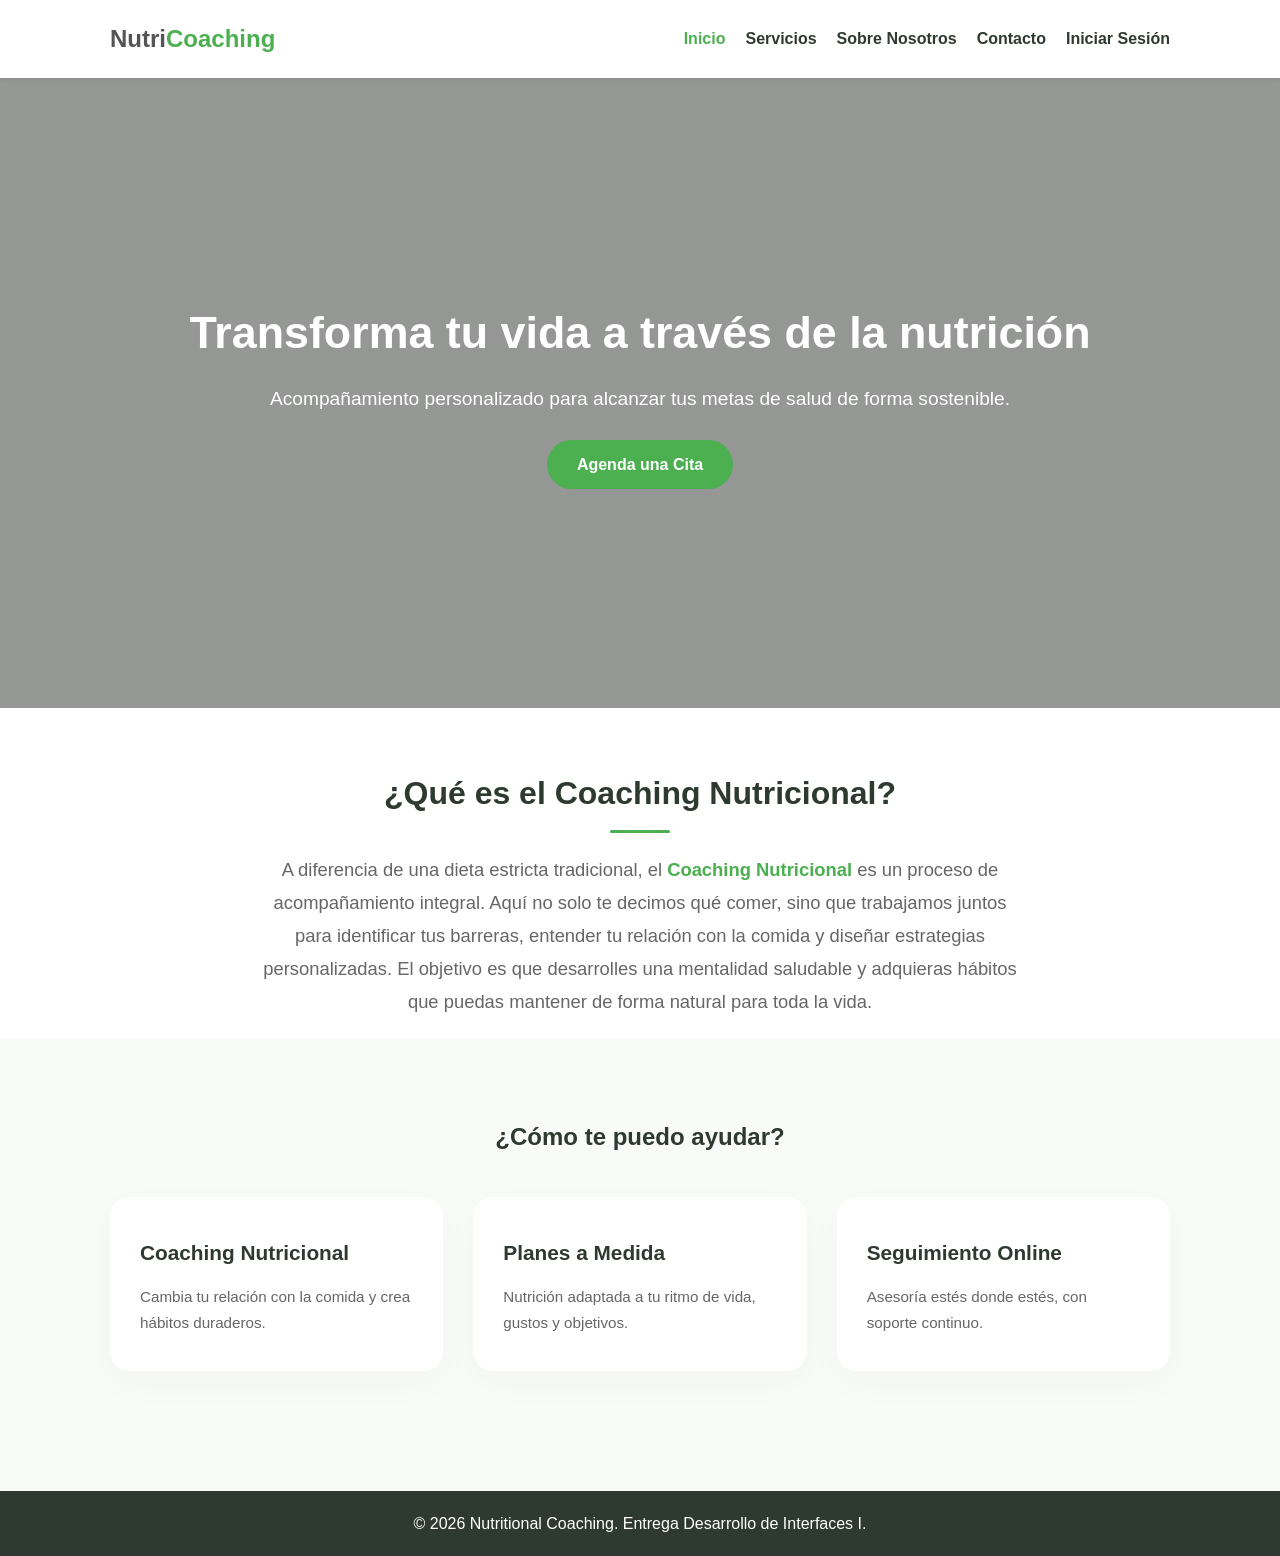
==== commit d9b4d4a0: "feat: completar maquetación responsive de login-register y formulario de contacto - Modificación y c" ====
--- a/index.html
+++ b/index.html
@@ -12,14 +12,14 @@
     <header class="main-header">
         <div class="container header-flex">
             <div class="logo">
-                <h2>Nutri<span>Coaching</span></h2>
+                <a href="index.html"><h2>Nutri<span>Coaching</span></h2></a>
             </div>
             <nav class="main-nav">
                 <ul>
                     <li><a href="index.html" class="active">Inicio</a></li>
-                    <li><a href="servicios.html">Servicios</a></li>
-                    <li><a href="sobre_nosotros.html">Sobre Nosotros</a></li>
-                    <li><a href="#">Contacto</a></li>
+                    <li><a href="pages/servicios.html">Servicios</a></li>
+                    <li><a href="pages/sobre_nosotros.html">Sobre Nosotros</a></li>
+                    <li><a href="pages/contact.html">Contacto</a></li>
                     <li><a href="pages/login-register.html">Iniciar Sesión</a></li>
                 </ul>
             </nav>
@@ -40,7 +40,7 @@
         <div class="container container-small">
             <h2 class="about-title">¿Qué es el Coaching Nutricional?</h2>
             <p class="about-text">
-                A diferencia de una dieta estricta tradicional, el **Coaching Nutricional** es un proceso de acompañamiento integral. Aquí no solo te decimos qué comer, sino que trabajamos juntos para identificar tus barreras, entender tu relación con la comida y diseñar estrategias personalizadas. El objetivo es que desarrolles una mentalidad saludable y adquieras hábitos que puedas mantener de forma natural para toda la vida.
+                A diferencia de una dieta estricta tradicional, el <span>Coaching Nutricional</span> es un proceso de acompañamiento integral. Aquí no solo te decimos qué comer, sino que trabajamos juntos para identificar tus barreras, entender tu relación con la comida y diseñar estrategias personalizadas. El objetivo es que desarrolles una mentalidad saludable y adquieras hábitos que puedas mantener de forma natural para toda la vida.
             </p>
         </div>
     </section>
--- a/css/estilos.css
+++ b/css/estilos.css
@@ -1,76 +1,69 @@
 /* --- Variables y Reset --- */
 :root {
-    /* Variables CSS: Centralizan los colores de la paleta para mantener consistencia 
-       y permitir cambios globales rápidos. Cumple con principios de UI/UX de consistencia. */
-    --primary-color: #4CAF50; /* Verde principal (identidad de salud/bienestar) */
-    --dark-color: #2E3A2F;    /* Gris verdoso oscuro para textos principales y fondos contrastantes */
-    --light-color: #f9fbf9;   /* Blanco roto/hueso para el fondo general del sitio */
-    --text-color: #555;       /* Gris medio para los párrafos, reduciendo la fatiga visual */
+    --primary-color: #4CAF50;
+    --dark-color: #2E3A2F;  
+    --light-color: #f9fbf9;  
+    --text-color: #555;      
 }
 
 * {
     margin: 0;
     padding: 0;
-    /* Box-sizing Border-box: Cambia el modelo de caja del navegador. Hace que el 
-       padding y el border se incluyan DENTRO del ancho (width) total del elemento. 
-       Evita que las cajas se desborden o se rompa el diseño adaptativo. */
     box-sizing: border-box;
     font-family: 'Segoe UI', Tahoma, Geneva, Verdana, sans-serif;
+    text-decoration: none;
 }
 
 body {
-    background-color: var(--light-color); /* Aplica el color de fondo general */
-    color: var(--text-color);             /* Color por defecto para el texto */
-    line-height: 1.6;                     /* Altura de línea para mejorar la legibilidad del texto */
+    background-color: var(--light-color); 
+    color: var(--text-color);             
+    line-height: 1.6;                     
 }
 
 .container {
-    /* Contenedor Adaptativo: Establece un ancho máximo para pantallas grandes 
-       y usa 'margin: 0 auto' para centrar el bloque horizontalmente. */
     max-width: 1100px;
     margin: 0 auto;
-    padding: 0 20px; /* Padding lateral de seguridad para que el contenido no pegue al borde en móviles */
-}
+    padding: 0 20px; 
+} /* <-- ¡CORREGIDO!: Faltaba esta llave de cierre */
 
 /* --- Header & Nav --- */
 .main-header {
     background: #fff;
-    /* Box-shadow: Crea un efecto de sombra sutil bajo el header para darle profundidad (profundidad visual) */
     box-shadow: 0 2px 5px rgba(0,0,0,0.05);
     padding: 20px 0;
-    /* Cabecera Fija: 'sticky' mantiene el menú flotando en la parte superior al hacer scroll, 
-       mejorando la usabilidad del sitio web. El 'z-index' asegura que pase por encima del contenido. */
     position: sticky;
     top: 0;
     z-index: 100;
 }
 
 .header-flex {
-    /* Flexbox: Alinea el Logo y el Menú en una fila horizontal distribuyéndolos 
-       a los extremos opuestos (space-between) y centrándolos verticalmente (center). */
     display: flex;
     justify-content: space-between;
     align-items: center;
 }
 
-.logo h2 span {
-    color: var(--primary-color); /* Resalta el "Coaching" con el verde de la marca */
+.logo h2 {
+    color: var(--text-color);
+}
+
+.logo h2 span, .about-text span {
+    color: var(--primary-color);
+    font-weight: bold;
 }
 
 .main-nav ul {
-    display: flex; /* Coloca los elementos de la lista de navegación en una fila horizontal */
-    list-style: none; /* Elimina los puntos o viñetas por defecto de las listas 'ul' */
+    display: flex; 
+    list-style: none; 
 }
 
 .main-nav ul li {
-    margin-left: 20px; /* Genera separación horizontal entre las opciones del menú */
-}
+    margin-left: 20px; 
+} /* <-- ¡CORREGIDO!: Faltaba esta llave de cierre */
 
 .main-nav ul li a {
-    text-decoration: none; /* Elimina la línea de subrayado azul por defecto de los enlaces */
+    text-decoration: none; 
     color: var(--dark-color);
-    font-weight: 600; /* Hace la tipografía semi-negrita para mejor lectura */
-    /* Transition: Suaviza el cambio de color al pasar el cursor (hover), durando 0.3 segundos */
+    font-weight: 600; 
     transition: color 0.3s; 
 }
 
@@ -81,9 +74,6 @@
 
 /* --- Hero Section (Sección Principal) --- */
 .hero {
-    /* Background compuesto: Combina un degradado lineal oscuro (para opacar la imagen y que el 
-       texto blanco contraste y sea legible) junto con una imagen de Unsplash en alta resolución. 
-       'cover' asegura que la imagen cubra todo el espacio sin deformarse. */
     background: linear-gradient(rgba(0,0,0,0.4), rgba(0,0,0,0.4)), url('https://images.unsplash.com/photo-1540420773420-3366772f4999?q=80&w=1200') no-repeat center center/cover;
     height: 70vh; /* Ocupa el 70% de la altura visible de la pantalla del usuario */
     display: flex;
@@ -129,8 +119,6 @@
 }
 
 .container-small {
-    /* Contenedor más angosto (800px): Mantiene las líneas de texto más cortas, 
-       lo cual es un principio clave de UX de lectura para que el usuario no se canse. */
     max-width: 800px; 
     margin: 0 auto;
     padding: 0 20px;
@@ -143,8 +131,6 @@
     position: relative; /* Permite posicionar el pseudo-elemento ::after con base a este título */
 }
 
-/* Pseudo-elemento ::after: Crea de forma puramente CSS una línea decorativa verde 
-   justo debajo del título sin tener que ensuciar el HTML con etiquetas extras divs vacíos. */
 .about-title::after {
     content: ''; /* Obligatorio para que el pseudo-elemento exista en el renderizado */
     display: block;
@@ -161,9 +147,9 @@
     line-height: 1.8; /* Mayor espacio entre líneas de texto para una lectura fluida */
 }
 
-/* --- Services Grid (Sección de Tarjetas) --- */
+/* --- Services Grid (Sección de Tarjetas OPTIMIZADA) --- */
 .services-preview {
-    padding: 60px 0;
+    padding: 80px 0;
     text-align: center;
 }
 
@@ -173,30 +159,41 @@
 }
 
 .services-grid {
-    /* CSS Grid Layout: Sistema bidimensional perfecto para maquetar grids. 
-       'repeat(3, 1fr)' crea automáticamente 3 columnas que miden exactamente lo mismo (fracciones iguales). */
     display: grid;
     grid-template-columns: repeat(3, 1fr);
-    gap: 20px; /* Separación uniforme entre las tarjetas de servicios */
+    gap: 30px; /* Separación uniforme entre las tarjetas de servicios */
 }
 
 .service-card {
     background: #fff;
-    padding: 30px;
-    border-radius: 8px;
-    box-shadow: 0 4px 6px rgba(0,0,0,0.05); /* Sombra suave para generar el efecto de tarjeta limpia */
-    transition: transform 0.3s; /* Prepara la tarjeta para una animación de movimiento suave */
+    padding: 35px 30px;
+    border-radius: 20px; /* Esquinas más modernas y redondeadas */
+    box-shadow: 0 12px 35px rgba(46,58,47,0.03); /* Sombra elegante Soft UI */
+    display: flex;
+    flex-direction: column;
+    align-items: flex-start; /* Alineación moderna a la izquierda */
+    text-align: left;
+    border-top: 4px solid transparent; /* Línea que se encenderá al hacer hover */
+    transition: transform 0.4s cubic-bezier(0.16, 1, 0.3, 1), box-shadow 0.4s ease, border-color 0.4s ease;
 }
 
 .service-card:hover {
-    /* Efecto de elevación: Eleva la tarjeta 5 píxeles verticalmente en el eje Y al pasar el cursor, 
-       dando una respuesta visual dinámica e interactiva de que es un elemento clicable. */
-    transform: translateY(-5px);
+    transform: translateY(-6px); /* Elevación sutil de la tarjeta */
+    box-shadow: 0 20px 40px rgba(76, 175, 80, 0.06); /* Destello verde tenue en la sombra */
+    border-top-color: var(--primary-color); /* Iluminación superior verde */
 }
 
 .service-card h3 {
+    font-size: 1.3rem;
+    font-weight: 700;
     margin-bottom: 15px;
-    color: var(--dark-color);
+    color: var(--dark-color); /* Color oscuro de alta jerarquía */
+}
+
+.service-card p {
+    color: #666666; /* Gris profesional para reducir la fatiga visual del usuario */
+    font-size: 0.95rem;
+    line-height: 1.7;
 }
 
 /* --- Footer --- */
@@ -211,12 +208,13 @@
 #sobre-nosotros {
     display: grid;
     grid-template-columns: 7fr 5fr; 
-    gap: 50px;
-    padding: 70px 8%;           
-    background-color: #f9fbf9;
+    gap: 60px; /* Aumentado a 60px para que el texto y la foto no compitan */
+    padding: 90px 8%; /* Mayor espacio de respiración arriba y abajo (UX Premium) */
+    background-color: #f5fbf5; /* Un fondo verde menta blanquecino sutil que unifica la sección */
     align-items: center;
-    max-width: 1200px;
+    max-width: 1300px; /* Un toque más amplio para pantallas modernas */
     margin: 0 auto;
+    border-radius: 24px; /* Opcional: le da esquinas suaves a toda la sección si no va de borde a borde */
 }
 
 .texto-nosotros h6 {
@@ -230,36 +228,36 @@
 
 .texto-nosotros h2 {
     color: var(--dark-color);
-    font-size: 2.3rem;
+    font-size: 2.6rem; /* Un pelín más grande para aumentar la jerarquía visual */
     line-height: 1.2;
     margin: 0 0 24px 0;
     font-weight: 800;
 }
 
 .texto-nosotros p {
-    color: var(--text-color);
+    color: #5d6b5e; /* Un gris verdoso que combina mejor con el fondo */
     font-size: 1.05rem;
     line-height: 1.7;
-    margin: 0 0 20px 0;
+    margin: 0 0 24px 0; /* Espacio uniforme antes del botón */
 }
 
 .btn-descubre {
     display: inline-block;
     background-color: var(--primary-color);
     color: #fff !important;
-    padding: 12px 32px;
+    padding: 14px 36px; /* Botón ligeramente más robusto y clicable */
     text-decoration: none;
     border-radius: 30px;
     font-weight: 600;
     font-size: 0.95rem;
-    box-shadow: 0 4px 10px rgba(76, 175, 80, 0.2);
-    transition: all 0.3s ease;
+    box-shadow: 0 6px 15px rgba(76, 175, 80, 0.15); /* Sombra más difuminada */
+    transition: all 0.3s cubic-bezier(0.16, 1, 0.3, 1);
 }
 
 .btn-descubre:hover {
     background-color: #439a46;
-    transform: translateY(-2px);
-    box-shadow: 0 6px 14px rgba(76, 175, 80, 0.3);
+    transform: translateY(-3px); /* Efecto de flotación un poquito más dinámico */
+    box-shadow: 0 10px 20px rgba(76, 175, 80, 0.25);
 }
 
 .btn-descubre .flecha {
@@ -275,10 +273,15 @@
 
 .verduras img {
     width: 100%;
-    max-height: 440px;
+    max-height: 460px; /* Controla la altura perfecta en cualquier pantalla */
     object-fit: cover;
-    box-shadow: 0 15px 35px rgba(0, 0, 0, 0.1);
+    /* Sombra basada en la marca para que no se vea gris sucia u obsoleta */
+    box-shadow: 0 20px 40px rgba(46, 58, 47, 0.06); 
     border-radius: 30px 120px 30px 30px; 
+    transition: transform 0.4s ease;
+}
+.verduras:hover img {
+    transform: scale(1.02);
 }
 
 .services-section {
@@ -302,47 +305,196 @@
     margin-bottom: 10px;
     font-weight: 700;
 }
+
+/* --- CSS para la Página de Contacto --- */
+
+.contact-section {
+    padding: 60px 0;
+}
+
+.contact-header {
+    text-align: center;
+    margin-bottom: 50px;
+}
+
+.contact-header h2 {
+    color: var(--dark-color);
+    font-size: 2.2rem;
+    margin-bottom: 10px;
+}
+
+.contact-header p {
+    color: #777;
+    font-size: 1.1rem;
+    max-width: 600px;
+    margin: 0 auto;
+}
+
+/* Distribución en dos columnas usando Grid */
+.contact-wrapper {
+    display: grid;
+    grid-template-columns: 1fr 2fr; /* Tarjeta de info más angosta, formulario más ancho */
+    gap: 40px;
+    background: #fff;
+    padding: 40px;
+    border-radius: 12px;
+    box-shadow: 0 10px 25px rgba(0, 0, 0, 0.05);
+}
+
+/* Columna de Información */
+.contact-info {
+    background: var(--dark-color);
+    color: #fff;
+    padding: 40px 30px;
+    border-radius: 8px;
+    display: flex;
+    flex-direction: column;
+}
+
+.contact-info h3 {
+    font-size: 1.4rem;
+    margin-bottom: 15px;
+}
+
+.info-desc {
+    color: #a3bda5;
+    font-size: 0.95rem;
+    margin-bottom: 30px;
+}
+
+.info-links {
+    display: flex;
+    flex-direction: column;
+    gap: 20px;
+}
+
+.info-item {
+    display: flex;
+    flex-direction: column;
+    font-size: 0.95rem;
+}
+
+.info-item strong {
+    color: var(--primary-color);
+    margin-bottom: 3px;
+}
+
+/* Columna del Formulario */
+.contact-form-container {
+    padding: 10px;
+}
+
+/* 1. Asegurar que los inputs dentro del formulario de contacto ocupen el 100% de su contenedor */
+.contact-form input {
+    width: 100%;
+    padding: 12px 15px;
+    border: 1px solid #ddd;
+    border-radius: 8px;
+    font-size: 1rem;
+    outline: none;
+    transition: border-color 0.3s;
+}
+
+/* 2. Forzar a que el foco funcione igual para todos */
+.contact-form input:focus {
+    border-color: var(--primary-color);
+    box-shadow: 0 0 0 3px rgba(76, 175, 80, 0.1);
+}
+
+/* Permite agrupar Nombre y Teléfono en la misma fila horizontal */
+.form-row {
+    display: flex;
+    gap: 20px;
+    width: 100%; /* Asegura que la fila use todo el ancho disponible */
+}
+
+.form-row .input-group {
+    flex: 1; /* Obliga a "Nombre" y "Teléfono" a dividirse el espacio 50% y 50% de forma exacta */
+}
+
+/* Estilos para el elemento select y textarea */
+.contact-form select,
+.contact-form textarea {
+    width: 100%;
+    padding: 12px 15px;
+    border: 1px solid #ddd;
+    border-radius: 8px;
+    font-size: 1rem;
+    outline: none;
+    font-family: inherit;
+    transition: border-color 0.3s;
+}
+
+textarea {
+  resize: none;
+}
+.contact-form select:focus,
+.contact-form textarea:focus {
+    border-color: var(--primary-color);
+    box-shadow: 0 0 0 3px rgba(76, 175, 80, 0.1);
+}
+
+.btn-submit {
+    border: none;
+    cursor: pointer;
+    font-size: 1rem;
+    margin-top: 10px;
+}
+
+/* --- RESPONSIVE CONTACTO --- */
+@media (max-width: 900px) {
+    .contact-wrapper {
+        grid-template-columns: 1fr; /* Cambia a una sola columna en pantallas medianas/chicas */
+        padding: 25px;
+    }
+}
+
+@media (max-width: 600px) {
+    .form-row {
+        flex-direction: column; /* En celulares, Nombre y Teléfono se apilan verticalmente */
+        gap: 0;
+    }
+}
+
 /* --- RESPONSIVE DESIGN (Media Queries) --- */
 @media (max-width: 768px) {
-    /* Este bloque se activa automáticamente cuando la pantalla mide 768px de ancho o menos (Tablets y Móviles) */
-
     .header-flex {
-        /* Pasa el menú de navegación a diseño vertical, apilando el logo encima de los links 
-           para que no se corten o queden apretados en los lados. */
         flex-direction: column;
         gap: 15px;
     }
 
-.services-title p {
-    color: #777;
-    font-size: 1.1rem;
-}
-
-.services-section .service-card {
-    padding: 40px 25px;
-    border-radius: 15px;
-    box-shadow: 0 4px 15px rgba(0, 0, 0, 0.04);
-    transition: transform 0.3s ease, box-shadow 0.3s ease;
-    display: flex;
-    flex-direction: column;
-    align-items: center;
-}
-
-.services-section .service-card:hover {
-    transform: translateY(-8px);
-    box-shadow: 0 12px 24px rgba(0, 0, 0, 0.08);
-}
-
-.icon-box {
-    font-size: 3rem;
-    margin-bottom: 5px;
+    .services-title p {
+        color: #777;
+        font-size: 1.1rem;
+    }
+
+    .services-section .service-card {
+        padding: 40px 25px;
+        border-radius: 15px;
+        box-shadow: 0 4px 15px rgba(0, 0, 0, 0.04);
+        transition: transform 0.3s ease, box-shadow 0.3s ease;
+        display: flex;
+        flex-direction: column;
+        align-items: flex-start; /* Alineado a la izquierda también en móvil */
+    }
+
+    .services-section .service-card:hover {
+        transform: translateY(-8px);
+        box-shadow: 0 12px 24px rgba(0, 0, 0, 0.08);
+    }
+
+    .icon-box {
+        font-size: 3rem;
+        margin-bottom: 5px;
+    }
 }
 
 @media (max-width: 992px) {
     .services-grid {
         grid-template-columns: repeat(2, 1fr); /* 2 columnas en pantallas medianas */
+    }
     .hero h1 {
-        font-size: 2rem; /* Reduce el tamaño del título principal para que quepa bien en pantallas móviles */
+        font-size: 2rem; /* Reduce el tamaño del título principal para móviles */
     }
 }
 
@@ -353,8 +505,6 @@
     }
     .services-title h1 {
         font-size: 2rem;
-        /* Destruye las 3 columnas y las pasa a 1 sola columna vertical (1fr). 
-           Esto evita el scroll horizontal y asegura el estándar 100% Responsive. */
         grid-template-columns: 1fr; 
     }
 }
